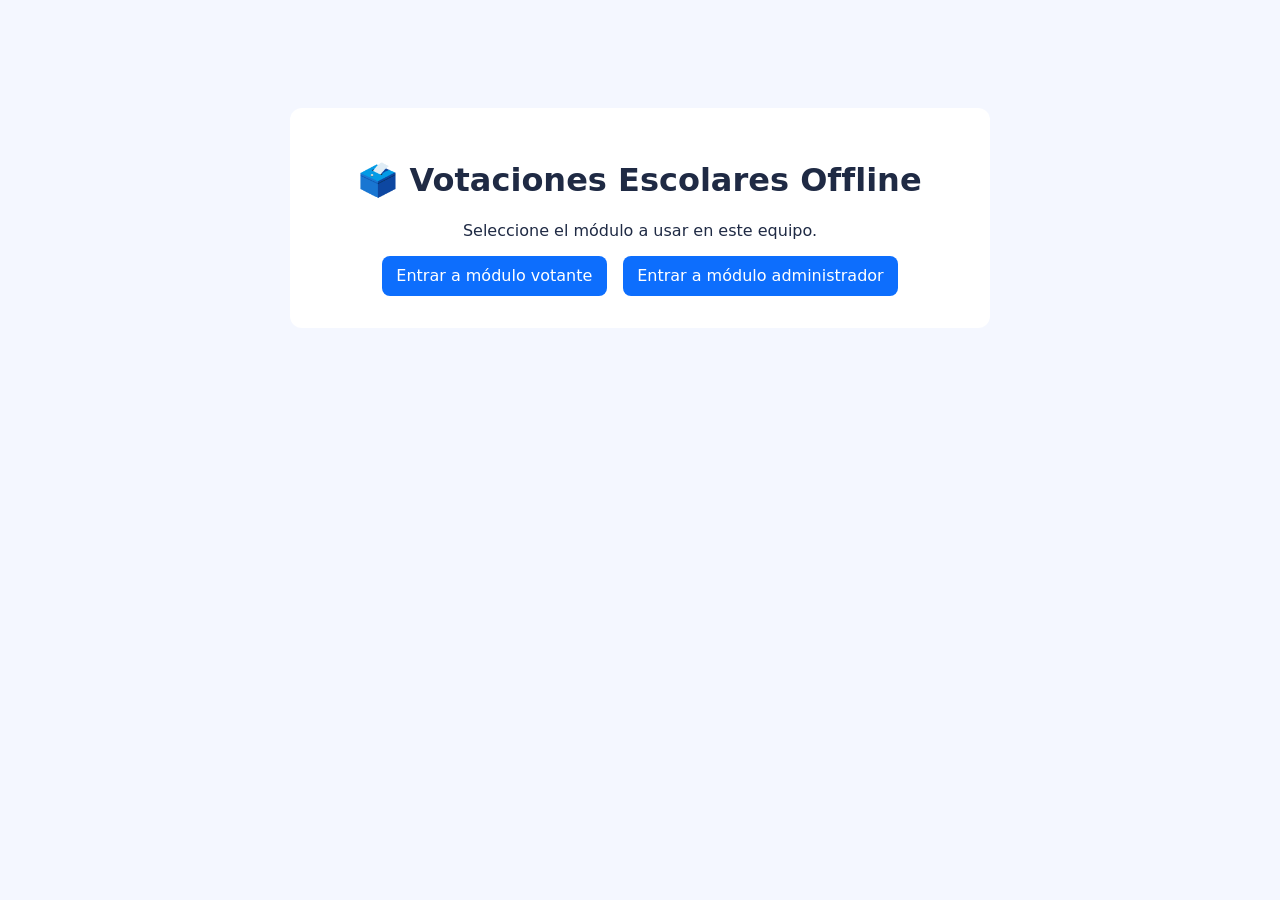
==== apps/votaciones-offline/index.html @ c703bb2d "feat: split voter/admin modules with configurable election setup" ====
<!doctype html>
<html lang="es">
  <head>
    <meta charset="UTF-8" />
    <meta name="viewport" content="width=device-width, initial-scale=1.0" />
    <title>Votaciones Escolares Offline</title>
    <link rel="stylesheet" href="styles.css" />
  </head>
  <body>
    <main class="home">
      <h1>🗳️ Votaciones Escolares Offline</h1>
      <p>Seleccione el módulo a usar en este equipo.</p>
      <div class="home-actions">
        <a class="btn" href="votante.html">Entrar a módulo votante</a>
        <a class="btn" href="admin.html">Entrar a módulo administrador</a>
      </div>
    </main>
  </body>
</html>
---- apps/votaciones-offline/styles.css ----
:root {
  --brand: #0d3b66;
  font-family: Inter, system-ui, sans-serif;
}
* { box-sizing: border-box; }
body { margin: 0; background: #f4f7ff; color: #1f2a44; }
.app-header, footer { text-align: center; padding: 1rem; background: var(--brand); color: white; }
.layout { max-width: 1100px; margin: 1rem auto; padding: 0 1rem; display: grid; gap: 1rem; }
.layout.single { grid-template-columns: 1fr; max-width: 900px; }
.card { background: white; border-radius: 12px; padding: 1rem; box-shadow: 0 10px 24px rgba(13,59,102,.12); }
.card.mini { padding: .75rem; margin-bottom: .75rem; }
label, fieldset, .admin-tools { display: grid; gap: .4rem; margin-bottom: .65rem; }
.admin-tools.inline { grid-template-columns: 1fr auto; align-items: end; }
.candidate-grid { display:grid; grid-template-columns: repeat(auto-fit,minmax(130px,1fr)); gap:.6rem; }
.candidate-card { border:1px solid #bfd0f2; border-radius: 10px; padding:.45rem; display:grid; gap:.4rem; }
.candidate-card img { width:100%; aspect-ratio:1/1; object-fit:cover; border-radius:8px; background:#ecf2ff; }
input, select, button { font:inherit; padding:.6rem .7rem; border-radius:8px; border:1px solid #bcc8e6; }
button, .btn { background:#0d6efd; color:#fff; border:0; text-decoration:none; cursor:pointer; padding:.65rem .9rem; border-radius:8px; display:inline-block; }
.hidden { display:none; }
.stats { margin-top: .8rem; display:grid; gap:.7rem; }
.stat-card { border:1px solid #d3def2; border-radius:8px; padding:.7rem; }
.message { min-height: 1.2rem; }
.home { max-width: 700px; margin: 12vh auto; text-align: center; background: #fff; padding: 2rem; border-radius: 12px; }
.home-actions { display:flex; gap:1rem; justify-content:center; flex-wrap:wrap; margin-top:1rem; }
.brand-logo { width: 70px; height: 70px; object-fit: contain; border-radius: 12px; background: #fff; padding: 4px; }
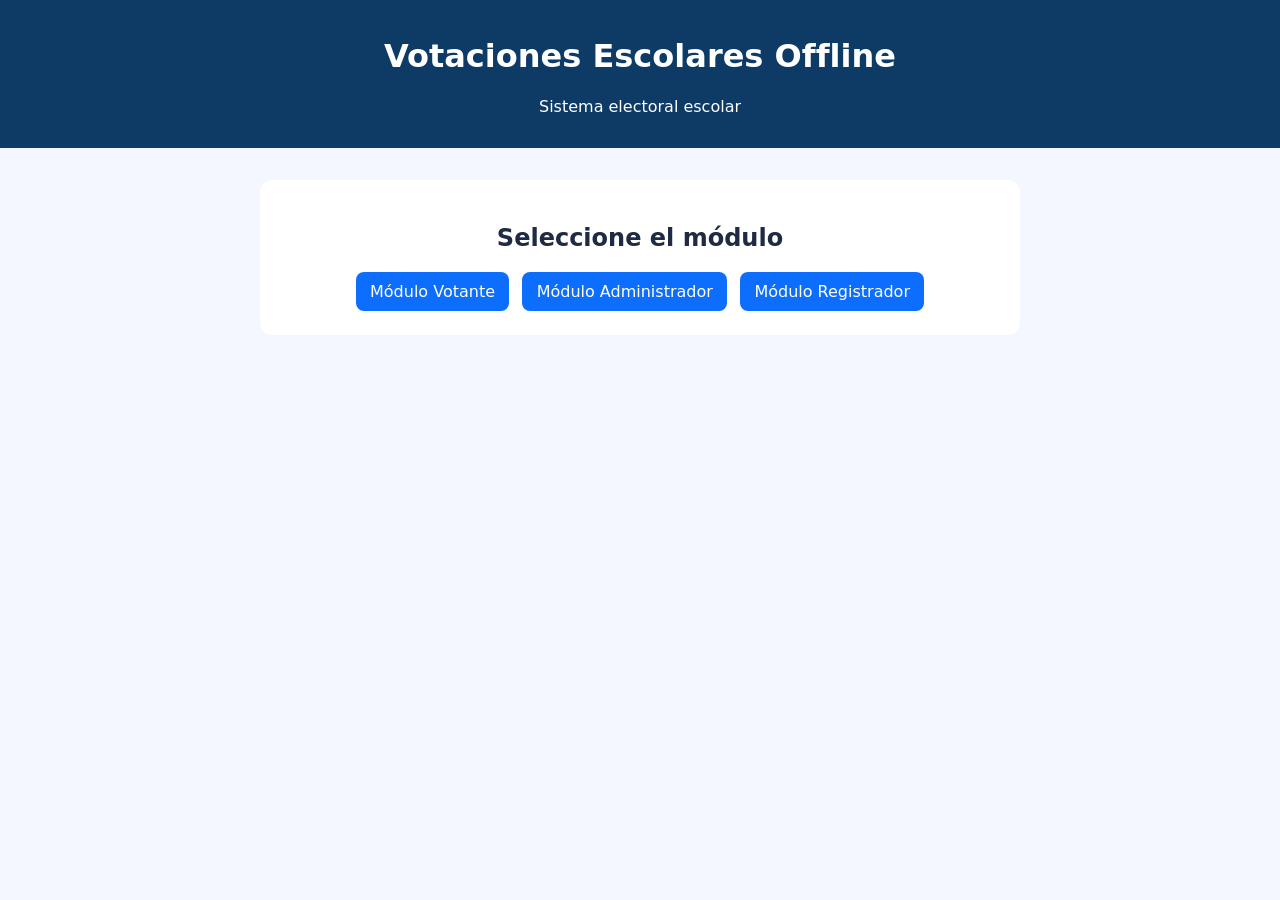
==== commit e69a3c4d: "feat: add registrador module and advanced election acta configuration" ====
--- a/apps/votaciones-offline/index.html
+++ b/apps/votaciones-offline/index.html
@@ -7,13 +7,21 @@
     <link rel="stylesheet" href="styles.css" />
   </head>
   <body>
+    <header class="app-header">
+      <img id="brand-logo" class="brand-logo hidden" alt="Logo colegio" />
+      <h1 id="brand-name">Votaciones Escolares Offline</h1>
+      <p id="brand-sede">Sistema electoral escolar</p>
+    </header>
+
     <main class="home">
-      <h1>🗳️ Votaciones Escolares Offline</h1>
-      <p>Seleccione el módulo a usar en este equipo.</p>
+      <h2>Seleccione el módulo</h2>
       <div class="home-actions">
-        <a class="btn" href="votante.html">Entrar a módulo votante</a>
-        <a class="btn" href="admin.html">Entrar a módulo administrador</a>
+        <a class="btn" href="votante.html">Módulo Votante</a>
+        <a class="btn" href="admin.html">Módulo Administrador</a>
+        <a class="btn" href="registrador.html">Módulo Registrador</a>
       </div>
     </main>
+
+    <script src="app.js"></script>
   </body>
 </html>
--- a/apps/votaciones-offline/styles.css
+++ b/apps/votaciones-offline/styles.css
@@ -1,25 +1,26 @@
-:root {
-  --brand: #0d3b66;
-  font-family: Inter, system-ui, sans-serif;
-}
+:root { --brand: #0d3b66; font-family: Inter, system-ui, sans-serif; }
 * { box-sizing: border-box; }
 body { margin: 0; background: #f4f7ff; color: #1f2a44; }
-.app-header, footer { text-align: center; padding: 1rem; background: var(--brand); color: white; }
+.app-header { text-align: center; padding: 1rem; background: var(--brand); color: #fff; }
 .layout { max-width: 1100px; margin: 1rem auto; padding: 0 1rem; display: grid; gap: 1rem; }
-.layout.single { grid-template-columns: 1fr; max-width: 900px; }
-.card { background: white; border-radius: 12px; padding: 1rem; box-shadow: 0 10px 24px rgba(13,59,102,.12); }
+.layout.single { grid-template-columns: 1fr; max-width: 960px; }
+.card { background: #fff; border-radius: 12px; padding: 1rem; box-shadow: 0 10px 24px rgba(13,59,102,.1); }
 .card.mini { padding: .75rem; margin-bottom: .75rem; }
-label, fieldset, .admin-tools { display: grid; gap: .4rem; margin-bottom: .65rem; }
+.brand-logo { width: 76px; height: 76px; object-fit: contain; background: #fff; border-radius: 10px; padding: 3px; }
+label, fieldset, .admin-tools { display: grid; gap: .4rem; margin-bottom: .7rem; }
 .admin-tools.inline { grid-template-columns: 1fr auto; align-items: end; }
-.candidate-grid { display:grid; grid-template-columns: repeat(auto-fit,minmax(130px,1fr)); gap:.6rem; }
-.candidate-card { border:1px solid #bfd0f2; border-radius: 10px; padding:.45rem; display:grid; gap:.4rem; }
-.candidate-card img { width:100%; aspect-ratio:1/1; object-fit:cover; border-radius:8px; background:#ecf2ff; }
-input, select, button { font:inherit; padding:.6rem .7rem; border-radius:8px; border:1px solid #bcc8e6; }
-button, .btn { background:#0d6efd; color:#fff; border:0; text-decoration:none; cursor:pointer; padding:.65rem .9rem; border-radius:8px; display:inline-block; }
-.hidden { display:none; }
-.stats { margin-top: .8rem; display:grid; gap:.7rem; }
-.stat-card { border:1px solid #d3def2; border-radius:8px; padding:.7rem; }
+.admin-tools.inline-3 { grid-template-columns: repeat(auto-fit,minmax(180px,1fr)); align-items: end; }
+input, select, button { font: inherit; padding: .58rem .7rem; border-radius: 8px; border: 1px solid #bcc8e6; }
+button, .btn { background: #0d6efd; color: #fff; border: 0; border-radius: 8px; padding: .62rem .9rem; cursor: pointer; text-decoration: none; }
+button.danger { background: #c62828; }
+.candidate-grid { display: grid; grid-template-columns: repeat(auto-fit,minmax(130px,1fr)); gap: .6rem; }
+.candidate-card { border: 1px solid #bfd0f2; border-radius: 10px; padding: .4rem; display: grid; gap: .4rem; }
+.candidate-card img { width: 100%; aspect-ratio: 1/1; object-fit: cover; border-radius: 8px; background: #edf2ff; }
 .message { min-height: 1.2rem; }
-.home { max-width: 700px; margin: 12vh auto; text-align: center; background: #fff; padding: 2rem; border-radius: 12px; }
-.home-actions { display:flex; gap:1rem; justify-content:center; flex-wrap:wrap; margin-top:1rem; }
-.brand-logo { width: 70px; height: 70px; object-fit: contain; border-radius: 12px; background: #fff; padding: 4px; }
+.hidden { display: none; }
+.home { max-width: 760px; margin: 2rem auto; text-align: center; background: #fff; border-radius: 12px; padding: 1.5rem; }
+.home-actions { display: flex; flex-wrap: wrap; justify-content: center; gap: .8rem; }
+.stats { margin-top: .8rem; display: grid; gap: .75rem; }
+.stat-card { border: 1px solid #d3def2; border-radius: 8px; padding: .7rem; }
+.winner-card { border: 3px solid #0d3b66; border-radius: 10px; padding: .9rem; background: #eff5ff; }
+.danger-text { color: #b71c1c; font-weight: 700; }
